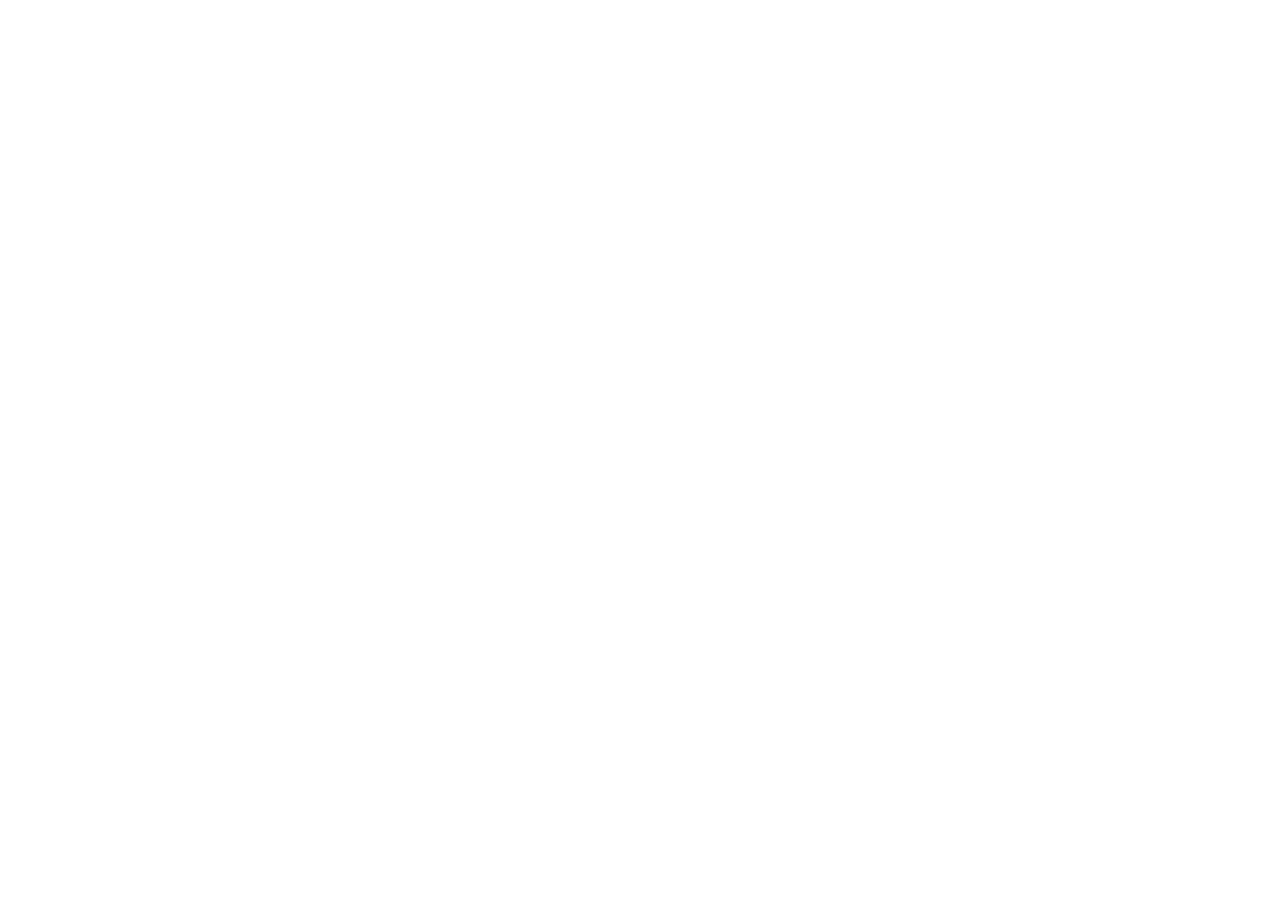
==== index.html @ e4a069f9 "dounano" ====
<!DOCTYPE html>
<html lang="ja">
  <head>
    <meta charset="utf-8">
    <title>mこんてちあo</title>
  </head>
  <body>
    <script type="module" src="https://unpkg.com/@google/model-viewer@0.3.1/dist/model-viewer.js"></script>
    <model-viewer src="long_time_no_see_6.gltf" ios-src="long_time_no_see_6.usdz" ar></model-viewer>
  </body>
</html>
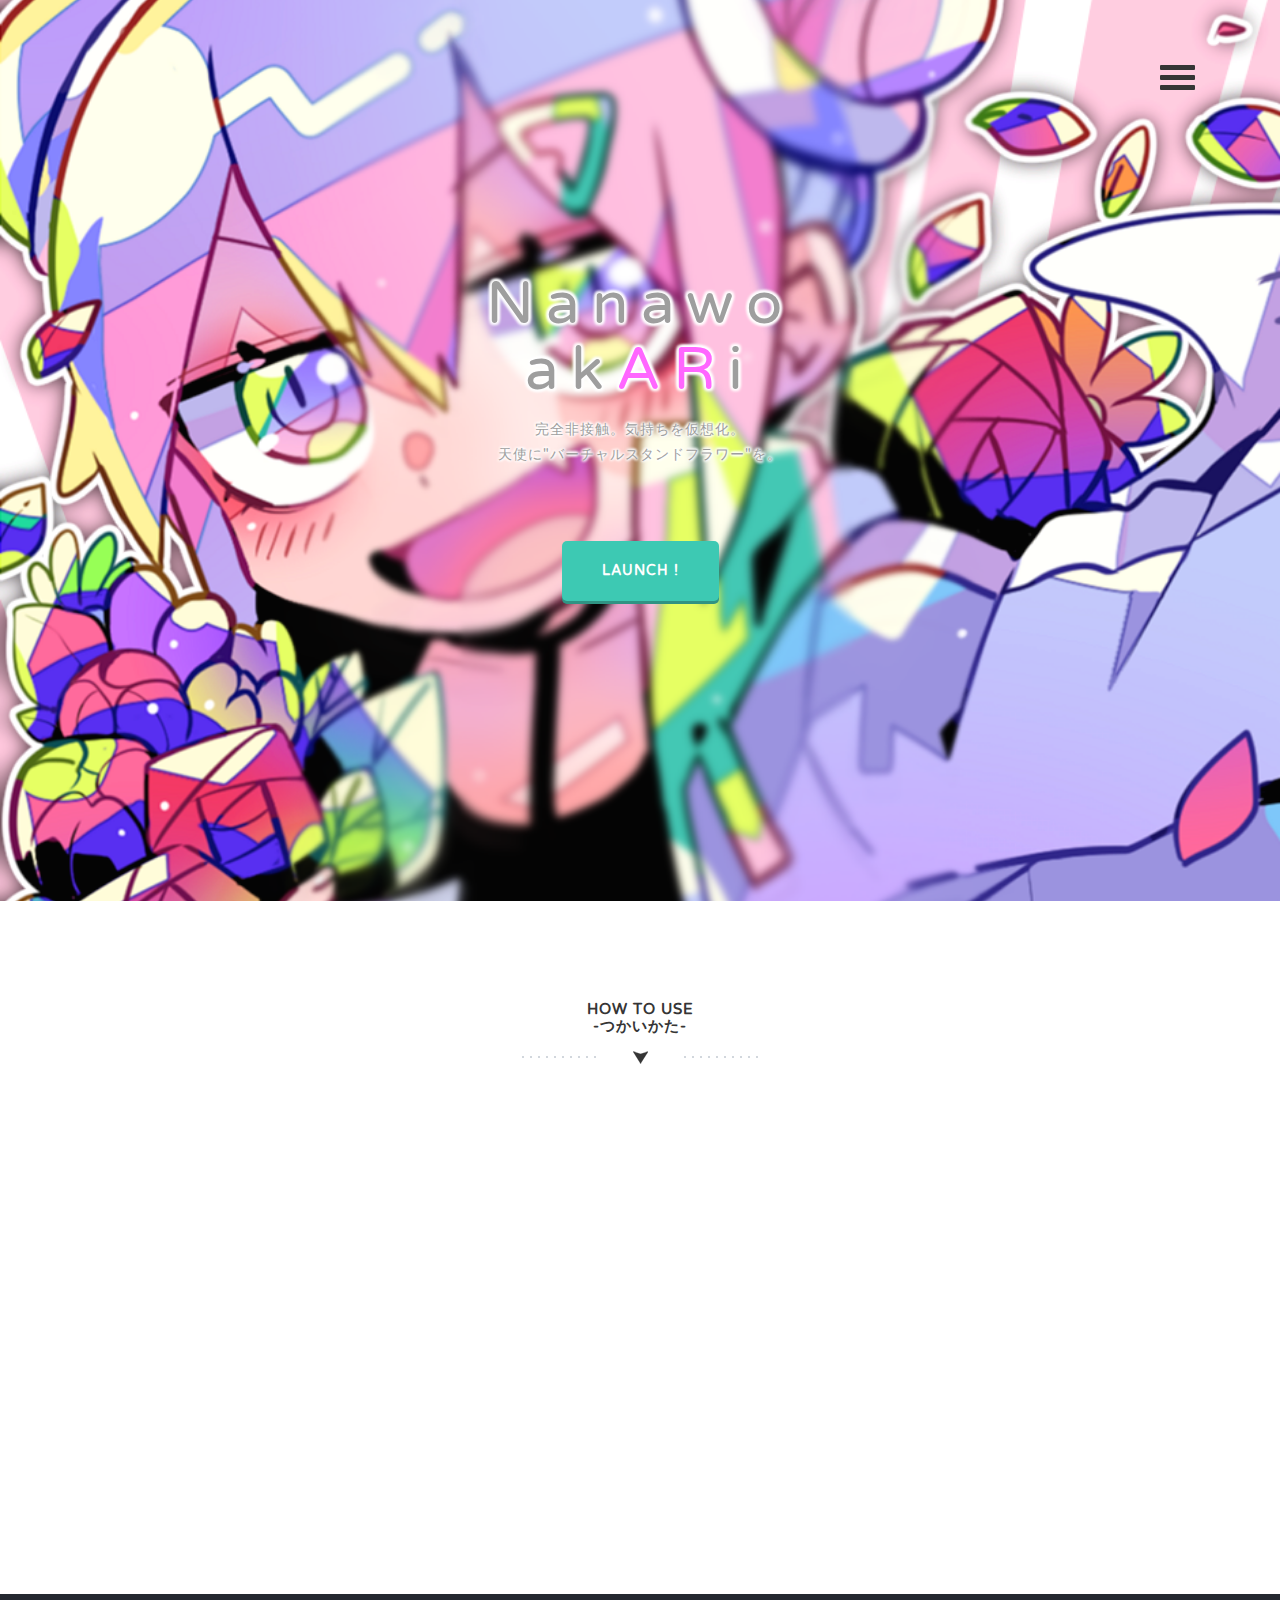
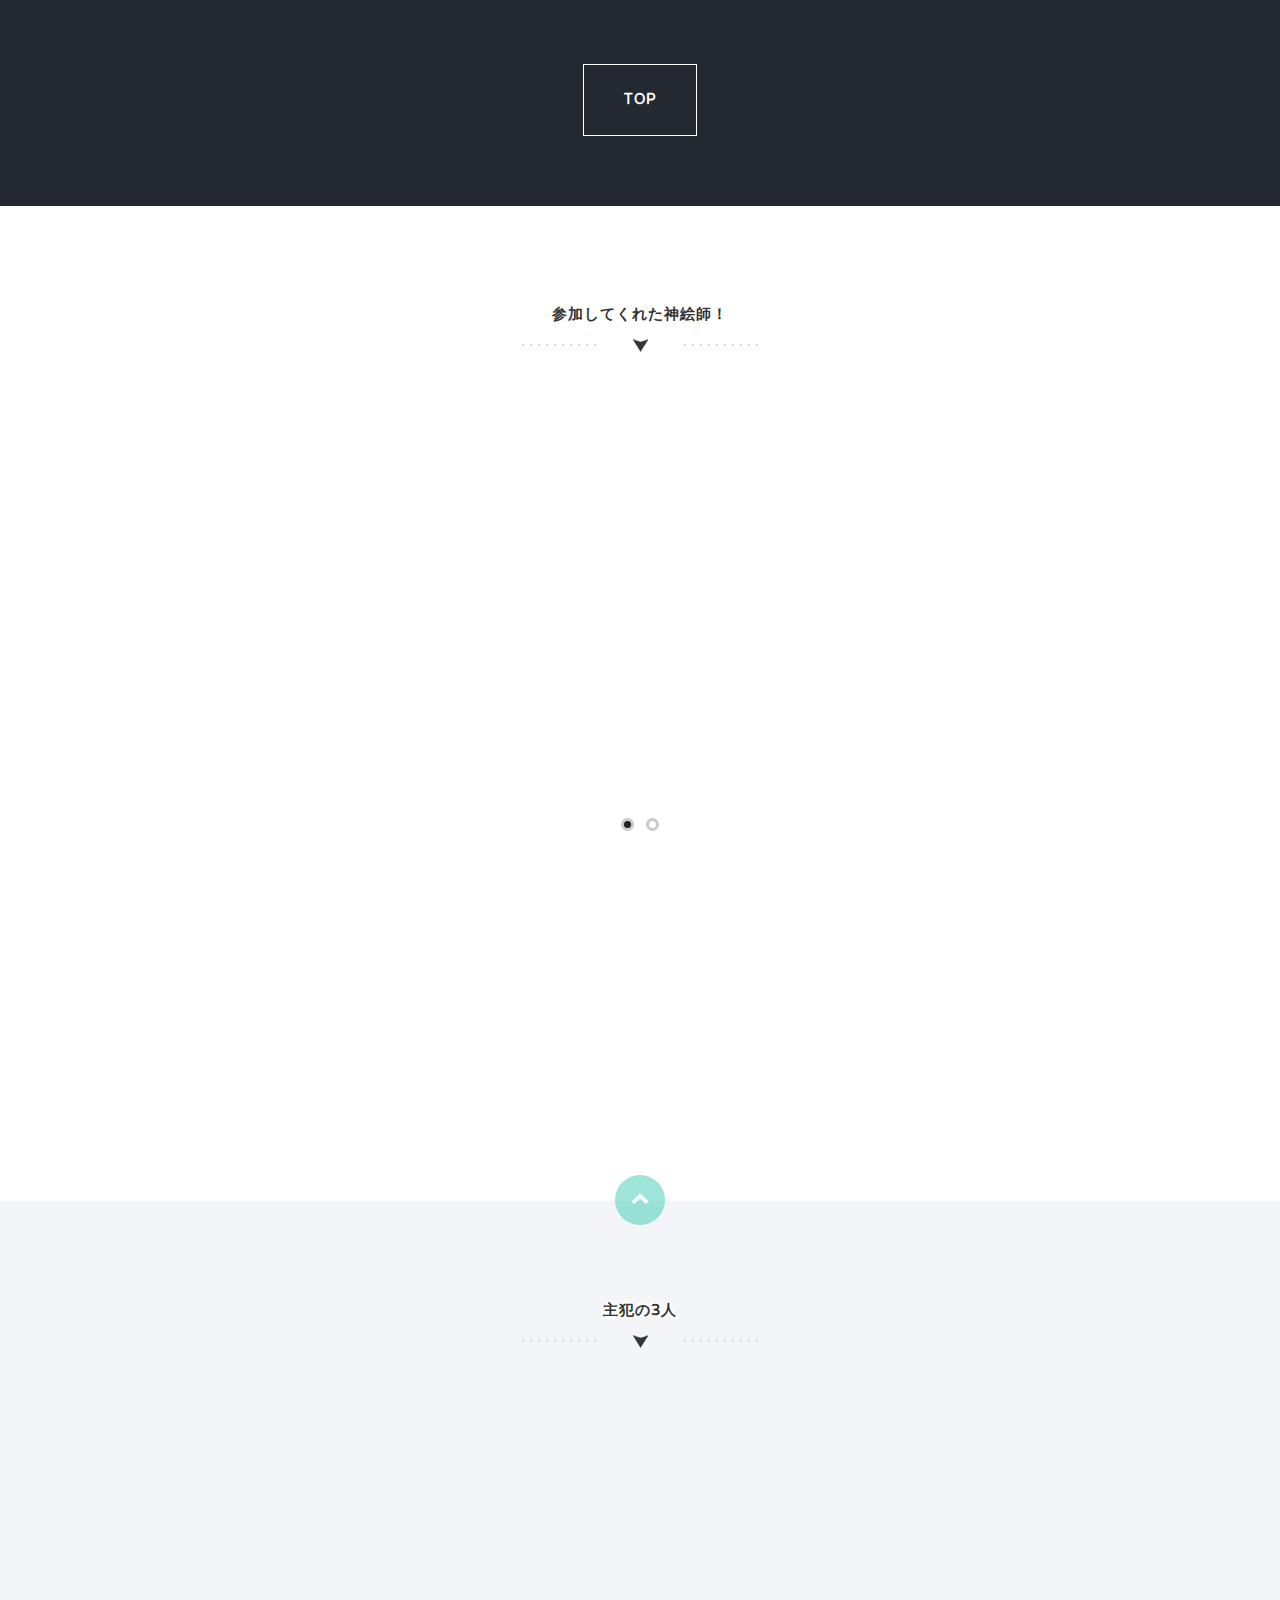
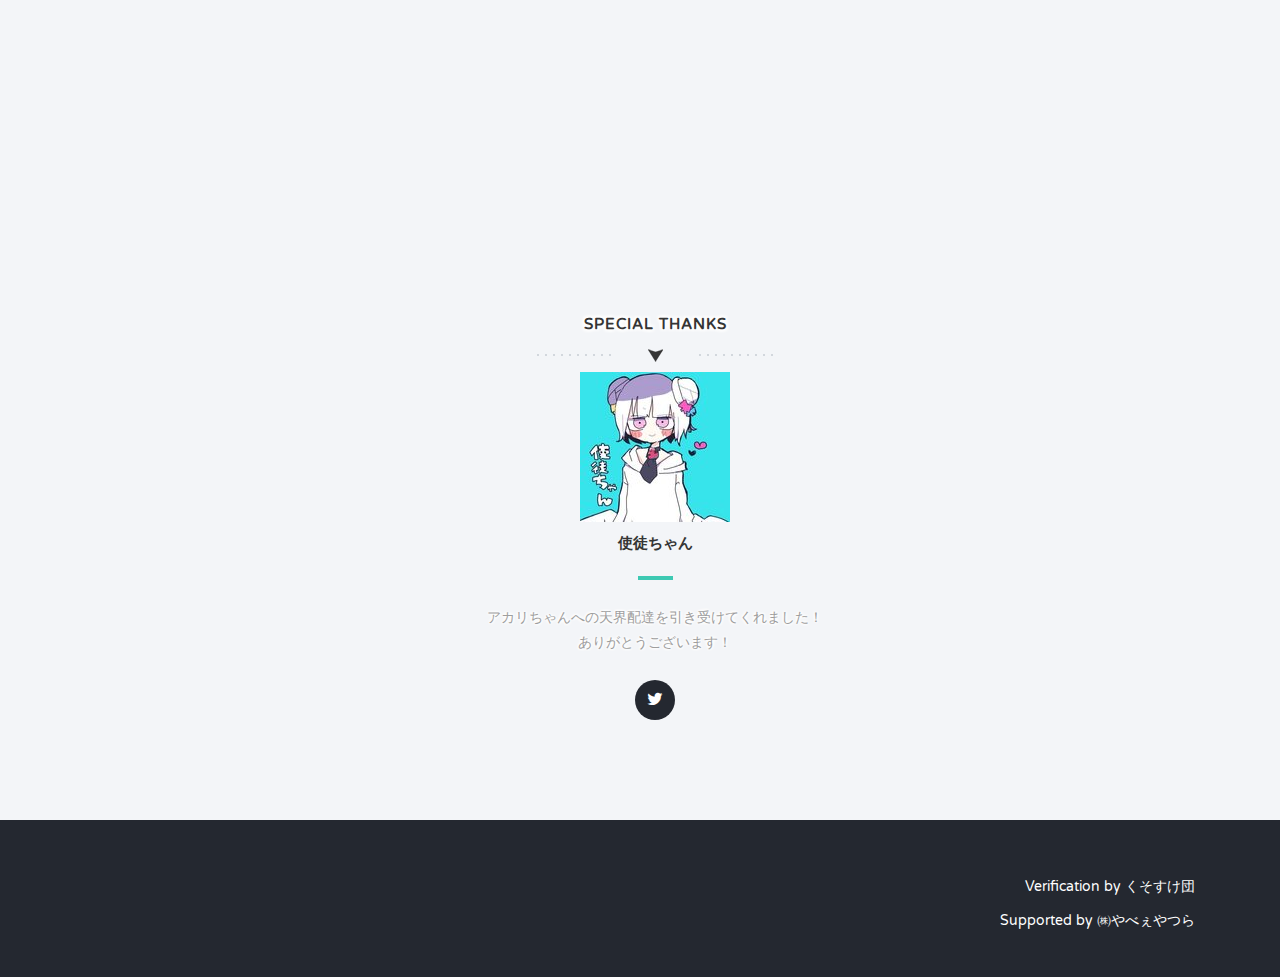
==== commit cfd14ec0: "ただしドロイド、テメーはダメだ。" ====
--- a/index.html
+++ b/index.html
@@ -2,10 +2,299 @@
 <html lang="ja">
   <head>
     <meta charset="utf-8">
-    <title>mこんてちあo</title>
-  </head>
-  <body>
-    <script type="module" src="https://unpkg.com/@google/model-viewer@0.3.1/dist/model-viewer.js"></script>
-    <model-viewer src="long_time_no_see_6.gltf" ios-src="long_time_no_see_6.usdz" ar></model-viewer>
-  </body>
-</html>
+    <meta http-equiv="X-UA-Compatible" content="IE=edge">
+    <meta name="viewport" content="width=device-width, initial-scale=1">
+    <title>Nanawoakari AR</title>
+    <link rel="icon" href="favicon.ico" />
+    <link href='https://fonts.googleapis.com/css?family=Varela+Round' rel='stylesheet' type='text/css'>
+    <link href="css/bootstrap.min.css" rel="stylesheet">
+    <link href="https://netdna.bootstrapcdn.com/font-awesome/4.1.0/css/font-awesome.min.css" rel="stylesheet">
+    <link href="css/flexslider.css" rel="stylesheet" >
+    <link href="css/styles.css" rel="stylesheet">
+    <link href="css/queries.css" rel="stylesheet">
+    <link href="css/animate.css" rel="stylesheet">
+        <!-- HTML5 Shim and Respond.js IE8 support of HTML5 elements and media queries -->
+        <!-- WARNING: Respond.js doesn't work if you view the page via file:// -->
+        <!--[if lt IE 9]>
+        <script src="https://oss.maxcdn.com/libs/html5shiv/3.7.0/html5shiv.js"></script>
+        <script src="https://oss. maxcdn.com/libs/respond.js/1.4.2/respond.min.js"></script>
+        <![endif]-->
+      </head>
+      <body id="top">
+        <header id="home">
+          <nav>
+            <div class="container-fluid">
+              <div class="row">
+                <div class="col-md-8 col-md-offset-2 col-sm-8 col-sm-offset-2 col-xs-8 col-xs-offset-2">
+                  <nav class="pull">
+                    <ul class="top-nav">
+                      <li><a href="#how2use">つかいかた <span class="indicator"><i class="fa fa-angle-right"></i></span></a></li>
+                      <li><a href="#team">神絵師紹介 <span class="indicator"><i class="fa fa-angle-right"></i></span></a></li>
+                      <li><a href="#contact">企画した人<span class="indicator"><i class="fa fa-angle-right"></i></span></a></li>
+                    </ul>
+                  </nav>
+                </div>
+              </div>
+            </div>
+          </nav>
+          <section class="hero" id="hero">
+            <div class="container">
+              <div class="row">
+                <div class="col-md-12 text-right navicon">
+                  <a id="nav-toggle" class="nav_slide_button" href="#"><span></span></a>
+                </div>
+              </div>
+              
+              
+			<!--------------タイトルロゴがドカン-------------------->
+              <div class="row"  >
+                <div class="col-md-4 col-md-offset-4 text-center inner">
+                  <h1 class="animated fadeInDown">Nanawo<br>ak<span>AR</span>i</h1>
+                  <p class="animated fadeInUp delay-05s">完全非接触。気持ちを仮想化。<br>天使に"バーチャルスタンドフラワー"を。</p>
+                </div>
+              </div>
+              <div class="row">
+                <div class="col-md-6 col-md-offset-3 text-center">
+                  <a href="https://k4zet0.github.io/long_time_no_see.usdz" class="learn-more-btn">Launch !</a>
+                </div>
+              </div>
+            </div>
+          </section>
+        </header>
+
+
+		<!--------------------------------使い方--------------------------->
+        <section class="features text-center section-padding" id="how2use">
+          <div class="container">
+            <div class="row">
+              <div class="col-md-12">
+                <h1 class="arrow">HOW TO USE<br>-つかいかた-</h1>
+                <div class="features-wrapper">
+                  
+                  <!-----------------------その1---------------------------->
+                  <div class="col-md-4 wp2">
+                    <div class="icon none-bg">
+                      <img src="img/button.png" alt="">
+                    </div>
+                    <h2>①LAUNCHボタンをタップ</h2>
+                    <p>ポチッと押してください。</p>
+                  </div>
+                  <!-----------------------その2---------------------------->
+                  <div class="col-md-4 wp2 delay-0.5s">
+                    <div class="icon">
+                      <img src="img/touchs.png" alt="">
+                    </div>
+                    <h2>②右上に表示されるアイコンをタップ！</h2>
+                    <p>アイコンを押すとカメラが立ち上がります。</p>
+                  </div>
+                  <!-----------------------その3---------------------------->
+                  <div class="col-md-4 wp2 delay-delay-0.5s">
+                    <div class="icon none-bg">
+                      <img src="img/OMGs.png" alt="">
+                    </div>
+                    <h2>③現実世界に実体化！</h2>
+                    <p>ライブ会場でも。自宅でも。<br>拡大、縮小、回転…</p>
+                  </div>
+                  <div class="clearfix"></div>
+                </div>
+              </div>
+            </div>
+          </div>
+        </section>
+        <div class="ignite-cta text-center">
+          <div class="container">
+            <div class="row">
+              <div class="col-md-12">
+                <a href="#" class="ignite-btn">TOP</a>
+              </div>
+            </div>
+          </div>
+        </div>
+        <section class="team text-center section-padding" id="team">
+          <div class="container">
+            <div class="row">
+              <div class="col-md-12">
+                <h1 class="arrow">参加してくれた神絵師！</h1>
+              </div>
+            <div class="row">
+              <div class="team-wrapper">
+                <div id="teamSlider">
+                  <ul class="slides">
+                    <li>
+                      <div class="col-md-4 wp5">
+                        <img src="img/icon/katosaru.jpg" alt="Team Member">
+                        <h2>カトリ</h2>
+                        <p>ライブ開催本当にありがとうございます！！<br><br></p>
+                        <div class="social">
+                          <ul class="social-buttons">
+                            <li><a href="https://twitter.com/katosaru" target="_blank" class="social-btn"><i class="fa fa-twitter"></i></a></li>
+                          </ul>
+                        </div>
+                      </div>
+
+                      <div class="col-md-4 wp5 delay-05s">
+                        <img src="img/icon/meu_5.jpg" alt="Team Member">
+                        <h2>める</h2>
+                        <p>ろんぐたいむのーしー開催おめでとうございます！<br>
+                          かわいいあかりちゃんが大好きです！<br>
+                          応援しています！</p>
+                        <div class="social">
+                          <ul class="social-buttons">
+                           <li><a href="https://twitter.com/_meu_5" target="_blank" class="social-btn"><i class="fa fa-twitter"></i></a></li>
+                          </ul>
+                        </div>
+                      </div>
+                      <div class="col-md-4 wp5 delay-1s">
+                        <img src="img/icon/minor_p1anet.jpg" alt="Team Member">
+                        <h2>momo</h2>
+                        <p>ライブ開催おめでとうございます！<br>
+                          久しぶりのアカリちゃんとえんじぇるズに<br>
+                          会えて嬉しいです！！！！！わああああい！</p>
+                        <div class="social">
+                          <ul class="social-buttons">
+                           <li><a href="https://twitter.com/minor_p1anet" target="_blank" class="social-btn"><i class="fa fa-twitter"></i></a></li>
+                          </ul>
+                        </div>
+                      </div>
+                    </li>
+                    <li>
+                      <div class="col-md-4 wp5">
+                        <img src="img/icon/sirura2525.jpg" alt="Team Member">
+                        <h2>しるら</h2>
+                        <p>ライブ開催おめでとうございます！！！！<br>
+                          ステージ上で輝くアカリちゃんを応援できるなんて<br>
+                          幸せです！！！あいしてゆ、！！！</p>
+                        <div class="social">
+                          <ul class="social-buttons">
+                           <li><a href="https://twitter.com/sirura2525" target="_blank" class="social-btn"><i class="fa fa-twitter"></i></a></li>
+                          </ul>
+                        </div>
+                      </div>
+
+                      <div class="col-md-4 wp5 delay-05s">
+                        <img src="img/icon/suzushiro_0415.jpg" alt="Team Member">
+                        <h2>鈴白</h2>
+                        <p>ろんぐたいむのーしー開催おめでとうございます！<br>
+                          残念ながら参戦は出来ませんが、<br>
+                          遠方より応援しております！！大好きです！！</p>
+                        <div class="social">
+                          <ul class="social-buttons">
+                           <li><a href="https://twitter.com/suzushiro_0415" target="_blank" class="social-btn"><i class="fa fa-twitter"></i></a></li>
+                          </ul>
+                        </div>
+                      </div>
+                      <div class="col-md-4 wp5 delay-1s">
+                        <img src="img/icon/YUIGA_144.jpg" alt="Team Member">
+                        <h2>幽助君</h2>
+                        <p>ライブ開催おめでとうございます！<br>
+                          参戦できなくてめちゃ悔しいけど<br>
+                          北海道の田舎から応援してます！大好きです！</p>
+                        <div class="social">
+                          <ul class="social-buttons">
+                           <li><a href="https://twitter.com/YUIGA_144" target="_blank" class="social-btn"><i class="fa fa-twitter"></i></a></li>
+                          </ul>
+                        </div>
+                      </div>
+                    </li>
+                    </ul>
+                </div>
+              </div>
+            </div>
+          </div>
+        </section>
+        <section class="subscribe text-center">
+          <div class="container">
+
+          </div>
+        </section>
+        <section class="dark-bg text-center section-padding contact-wrap" id="contact">
+          <a href="#top" class="up-btn"><i class="fa fa-chevron-up"></i></a>
+          <div class="container">
+            <div class="row">
+              <div class="col-md-12">
+                <h1 class="arrow">主犯の3人</h1>
+              </div>
+            </div>
+            <div class="row contact-details">
+                <div class="col-md-4 wp5">
+                  <img src="img/icon/taihi/Au46_kaji.jpg" alt="Team Member">
+                  <h2>Au46</h2>
+                  <p>ライブ開催おめでとうございます。<br>
+                    ホントずっとこのときを待っていた。待ってたぞ！！<br>
+                    コロナ対策万全にして臨みたいと思います！！<br><br></p>
+                  <div class="social">
+                    <ul class="social-buttons">
+                      <li><a href="https://twitter.com/au46_kaji" target="_blank" class="social-btn"><i class="fa fa-twitter"></i></a></li>
+                    </ul>
+                  </div>
+                </div>
+
+                <div class="col-md-4 wp5 delay-05s">
+                  <img src="img/icon/taihi/YukiMywish.jpg" alt="Team Member">
+                  <h2>ナポリたん</h2>
+                  <p>久しぶりのライブ大変嬉しいです！<br>
+                    このご時世でプレゼントも難しいとのことで、<br>
+                    バーチャルフラワーの企画をさせていただきました！<br>
+                    喜んでいただけたら幸せです！</p>
+                  <div class="social">
+                    <ul class="social-buttons">
+                      <li><a href="https://twitter.com/YukiMywish" target="_blank" class="social-btn"><i class="fa fa-twitter"></i></a></li>
+                    </ul>
+                  </div>
+                </div>
+                <div class="col-md-4 wp5 delay-1s">
+                  <img src="img/icon/taihi/k4zet0.jpg" alt="Team Member">
+                  <h2>k4zet0</h2>
+                  <p>夢の「EX THEATER ROPPONGI」！<br>
+                  去年行けなかった分も楽しみます！<br>
+                アカリちゃんも謎の技術をご堪能ください！！<br><br></p>
+                  <div class="social">
+                    <ul class="social-buttons">
+                      <li><a href="https://twitter.com/k4zet0" target="_blank" class="social-btn"><i class="fa fa-twitter"></i></a></li>
+                    </ul>
+                  </div>
+                </div>
+
+            </div>
+            <div class="container">
+              <div class="row">
+                <div class="col-md-12">
+                  <h1 class="arrow">Special Thanks</h1>
+                </div>
+              </div>
+            <div class="row">
+              <div class="col-md-12 delay-1s">
+                <img src="img/icon/taihi/nanawo_410.jpg" alt="Team Member">
+                  <h2>使徒ちゃん</h2>
+                  <p>アカリちゃんへの天界配達を引き受けてくれました！<br>
+                  ありがとうございます！</p>
+                  <div class="social">
+                    <ul class="social-buttons">
+                      <li><a href="https://twitter.com/nanawo_410" target="_blank" class="social-btn"><i class="fa fa-twitter"></i></a></li>
+                    </ul>
+              </div>
+            </div>
+          </div>
+        </section>
+        <footer>
+          <div class="container">
+            <div class="row">
+              <div class="col-md-6">
+              </div>
+              <div class="col-md-6 credit">
+                <h4><font color="white">Verification by くそすけ団</font></h4>
+	            	<h4><font color="white">Supported by ㈱やべぇやつら</font></h4>
+              </div>
+            </div>
+          </div>
+        </footer>
+        <!-- jQuery (necessary for Bootstrap's JavaScript plugins) -->
+        <script src="https://ajax.googleapis.com/ajax/libs/jquery/1.11.0/jquery.min.js"></script>
+        <!-- Include all compiled plugins (below), or include individual files as needed -->
+        <script src="js/waypoints.min.js"></script>
+        <script src="js/bootstrap.min.js"></script>
+        <script src="js/scripts.js"></script>
+        <script src="js/jquery.flexslider.js"></script>
+        <script src="js/modernizr.js"></script>
+      </body>
+    </html>
--- a/css/styles.css
+++ b/css/styles.css
@@ -0,0 +1,373 @@
+/* ! normalize.css v1.0.0 | MIT License | git.io/normalize */
+ 
+/* ==========================================================================
+HTML5 display definitions
+========================================================================== */
+ 
+/* * Corrects `block` display not defined in IE 6/7/8/9 and Firefox 3. */
+ 
+article, aside, details, figcaption, figure, footer, header, hgroup, nav, section, summary { display: block; }
+/* * Corrects `inline-block` display not defined in IE 6/7/8/9 and Firefox 3. */
+audio, canvas, video { display: inline-block; *display: inline; *zoom: 1; }
+/* * Prevents modern browsers from displaying `audio` without controls.
+* Remove excess height in iOS 5 devices. */
+audio:not([controls]) { display: none; height: 0; }
+/* * Addresses styling for `hidden` attribute not present in IE 7/8/9, Firefox 3, * and Safari 4.
+* Known issue:no IE 6 support. */
+[hidden] { display: none; }
+/* ==========================================================================
+Base
+========================================================================== */
+/* * 1. Corrects text resizing oddly in IE 6/7 when body `font-size` is set using
+*    `em` units.
+* 2. Prevents iOS text size adjust after orientation change, without disabling
+*    user zoom. */
+ 
+html { font-size: 100%; /* 1 */
+	-webkit-text-size-adjust: 100%; /* 2 */
+-ms-text-size-adjust: 100%; /* 2 */ }
+html, html a { -webkit-font-smoothing: antialiased; text-shadow: 1px 1px 1px rgba(0, 0, 0, 0.004); }
+/* * Addresses `font-family` inconsistency between `textarea` and other form
+* elements. */
+html, button, input, select, textarea { font-family: 'Varela Round', sans-serif; }
+/* * Addresses margins handled incorrectly in IE 6/7. */
+body { margin: 0; font-family: 'Varela Round', sans-serif; }
+/* ==========================================================================
+Links
+========================================================================== */
+/* * Addresses `outline` inconsistency between Chrome and other browsers. */
+ 
+a:focus { outline: thin dotted; }
+/* * Improves readability when focused and also mouse hovered in all browsers. */
+a:active, a:hover { outline: 0; }
+/* ==========================================================================
+Typography
+
+もじもじもじもじ
+========================================================================== */
+/* * Addresses font sizes and margins set differently in IE 6/7.
+* Addresses font sizes within `section` and `article` in Firefox 4+, Safari 5, * and Chrome. */
+ 
+h1 { font-size: 2em; margin: 0.67em 0; color: #9e9e9e;
+text-shadow    : 
+       2px  2px 3px rgba(255, 255, 255, 0.83),
+      -2px  2px 3px rgba(255, 255, 255, 0.83),
+       2px -2px 3px rgba(255, 255, 255, 0.83),
+      -2px -2px 3px rgba(255, 255, 255, 0.83),
+       2px  0px 3px rgba(255, 255, 255, 0.83),
+       0px  2px 3px rgba(255, 255, 255, 0.83),
+      -2px  0px 3px rgba(255, 255, 255, 0.83),
+       0px -2px 3px rgba(255, 255, 255, 0.83);}
+h2 { font-size: 1.5em; margin: 0.83em 0; }
+h3 { font-size: 1.17em; margin: 1em 0; }
+h4 { font-size: 1em; margin: 1.33em 0; }
+h5 { font-size: 0.83em; margin: 1.67em 0; }
+h6 { font-size: 0.75em; margin: 2.33em 0; }
+/* * Addresses styling not present in IE 7/8/9, Safari 5, and Chrome. */
+abbr[title] { border-bottom: 1px dotted; }
+/* * Addresses style set to `bolder` in Firefox 3+, Safari 4/5, and Chrome. */
+b, strong { font-weight: bold; }
+blockquote { margin: 1em 40px; }
+/* * Addresses styling not present in Safari 5 and Chrome. */
+dfn { font-style: italic; }
+/* * Addresses styling not present in IE 6/7/8/9. */
+mark { background: #ff0; color: #000; }
+/* こまけぇ文字* Addresses margins set differently in IE 6/7. */
+p, pre { margin: 1em 0; color: #9e9e9e;
+text-shadow    : 
+       1px  1px 3px rgba(255, 255, 255, 0.83),
+      -1px  1px 3px rgba(255, 255, 255, 0.83),
+       1px -1px 3px rgba(255, 255, 255, 0.83),
+      -1px -1px 3px rgba(255, 255, 255, 0.83),
+       1px  0px 3px rgba(255, 255, 255, 0.83),
+       0px  1px 3px rgba(255, 255, 255, 0.83),
+      -1px  0px 3px rgba(255, 255, 255, 0.83),
+       0px -1px 3px rgba(255, 255, 255, 0.83);  
+}
+/* * Corrects font family set oddly in IE 6, Safari 4/5, and Chrome. */
+code, kbd, pre, samp { font-family: monospace, serif; _font-family: 'courier new', monospace; font-size: 1em; }
+/* * Improves readability of pre-formatted text in all browsers. */
+pre { white-space: pre; white-space: pre-wrap; word-wrap: break-word; }
+/* * Addresses CSS quotes not supported in IE 6/7. */
+q { quotes: none; }
+/* * Addresses `quotes` property not supported in Safari 4. */
+q:before, q:after { content: ''; content: none; }
+small { font-size: 75%; }
+/* * Prevents `sub` and `sup` affecting `line-height` in all browsers. */
+sub, sup { font-size: 75%; line-height: 0; position: relative; vertical-align: baseline; }
+sup { top: -0.5em; }
+sub { bottom: -0.25em; }
+/* ==========================================================================
+Lists
+========================================================================== */
+/* * Addresses margins set differently in IE 6/7. */
+ 
+dl, menu, ol, ul { margin: 1em 0; }
+dd { margin: 0 0 0 40px; }
+/* * Addresses paddings set differently in IE 6/7. */
+menu, ol, ul { padding: 0 0 0 40px; }
+/* * Corrects list images handled incorrectly in IE 7. */
+nav ul, nav ol { list-style: none; list-style-image: none; }
+/* ==========================================================================
+Embedded content
+========================================================================== */
+/* * 1. Removes border when inside `a` element in IE 6/7/8/9 and Firefox 3.
+* 2. Improves image quality when scaled in IE 7. */
+ 
+img { border: 0; /* 1 */
+-ms-interpolation-mode: bicubic; /* 2 */ }
+/* * Corrects overflow displayed oddly in IE 9. */
+svg:not(:root) { overflow: hidden; }
+/* ==========================================================================
+Figures
+========================================================================== */
+/* * Addresses margin not present in IE 6/7/8/9, Safari 5, and Opera 11. */
+ 
+figure { margin: 0; }
+/* ==========================================================================
+Forms
+========================================================================== */
+/* * Corrects margin displayed oddly in IE 6/7. */
+ 
+form { margin: 0; }
+/* * Define consistent border, margin, and padding. */
+fieldset { border: 1px solid #c0c0c0; margin: 0 2px; padding: 0.35em 0.625em 0.75em; }
+/* * 1. Corrects color not being inherited in IE 6/7/8/9.
+* 2. Corrects text not wrapping in Firefox 3.
+* 3. Corrects alignment displayed oddly in IE 6/7. */
+legend { border: 0; /* 1 */
+	padding: 0; white-space: normal; /* 2 */
+*margin-left: -7px; /* 3 */ }
+/* * 1. Corrects font size not being inherited in all browsers.
+* 2. Addresses margins set differently in IE 6/7, Firefox 3+, Safari 5, *    and Chrome.
+* 3. Improves appearance and consistency in all browsers. */
+button, input, select, textarea { font-size: 100%; /* 1 */
+	margin: 0; /* 2 */
+	vertical-align: baseline; /* 3 */
+*vertical-align: middle; /* 3 */ }
+/* * Addresses Firefox 3+ setting `line-height` on `input` using ` !important` in
+* the UA stylesheet. */
+button, input { line-height: normal; }
+/* * 1. Avoid the WebKit bug in Android 4.0.* where (2) destroys native `audio`
+*    and `video` controls.
+* 2. Corrects inability to style clickable `input` types in iOS.
+* 3. Improves usability and consistency of cursor style between image-type
+*    `input` and others.
+* 4. Removes inner spacing in IE 7 without affecting normal text inputs.
+*    Known issue:inner spacing remains in IE 6. */
+button, html input[type="button"], /* 1 */
+input[type="reset"], input[type="submit"] { -webkit-appearance: button; /* 2 */
+	cursor: pointer; /* 3 */
+*overflow: visible; /* 4 */ }
+/* * Re-set default cursor for disabled elements. */
+button[disabled], input[disabled] { cursor: default; }
+/* * 1. Addresses box sizing set to content-box in IE 8/9.
+* 2. Removes excess padding in IE 8/9.
+* 3. Removes excess padding in IE 7.
+*    Known issue:excess padding remains in IE 6. */
+input[type="checkbox"], input[type="radio"] { box-sizing: border-box; /* 1 */
+	padding: 0; /* 2 */
+	*height: 13px; /* 3 */
+*width: 13px; /* 3 */ }
+/* * 1. Addresses `appearance` set to `searchfield` in Safari 5 and Chrome.
+* 2. Addresses `box-sizing` set to `border-box` in Safari 5 and Chrome
+*    (include `-moz` to future-proof). */
+input[type="search"] { -webkit-appearance: textfield; /* 1 */
+	-moz-box-sizing: content-box; -webkit-box-sizing: content-box; /* 2 */
+box-sizing: content-box; }
+/* * Removes inner padding and search cancel button in Safari 5 and Chrome
+* on OS X. */
+input[type="search"]::-webkit-search-cancel-button, input[type="search"]::-webkit-search-decoration { -webkit-appearance: none; }
+/* * Removes inner padding and border in Firefox 3+. */
+button::-moz-focus-inner, input::-moz-focus-inner { border: 0; padding: 0; }
+/* * 1. Removes default vertical scrollbar in IE 6/7/8/9.
+* 2. Improves readability and alignment in all browsers. */
+textarea { overflow: auto; /* 1 */
+vertical-align: top; /* 2 */ }
+/* ==========================================================================
+Tables
+========================================================================== */
+/* * Remove most spacing between table cells. */
+table { border-collapse: collapse; border-spacing: 0; }
+/* ==========================================================================
+Global Styles
+========================================================================== */
+a { color: #353535; -webkit-transition: all 0.5s; -moz-transition: all 0.5s; -o-transition: all 0.5s; transition: all 0.5s; }
+a:hover, a:focus { color: #3dc9b3; text-decoration: none; }
+
+
+/* Pで囲われているトコの情報 */
+p { color: #9e9e9e; word-spacing: 1px; line-height: 25px; font-size: 14px; }
+h2 { font-size: 15px; color: #353535; text-transform: uppercase; font-weight: bold; }
+h2::after { content: " "; border: solid 2px #3dc9b3; display: block; width: 35px; margin: 25px auto; }
+.section-padding { padding: 90px 0 100px }
+.dark-bg { background: #f3f5f8; }
+.light-bg { background-color: #fff; }
+.dark-box { background: #f3f5f8; -webkit-box-shadow: 0px 3px 0px 0px #f0f2f4; -moz-box-shadow: 0px 3px 0px 0px #f0f2f4; box-shadow: 0px 3px 0px 0px #f0f2f4; }
+.light-box { background-color: #fff; -webkit-box-shadow: 0px 3px 0px 0px #f0f2f4; -moz-box-shadow: 0px 3px 0px 0px #f0f2f4; box-shadow: 0px 3px 0px 0px #f0f2f4; padding: 20px 0; }
+.light-box:hover, .light-box:focus { -webkit-box-shadow: 0px 3px 0px 0px #3dc9b3; -moz-box-shadow: 0px 3px 0px 0px #3dc9b3; box-shadow: 0px 3px 0px 0px #3dc9b3; }
+.box-hover { transition: all 500ms ease-in-out; -webkit-transition: all 500ms ease-in-out; -moz-transition: all 500ms ease-in-out; -o-transition: all 500ms ease-in-out; }
+.box-hover:hover, .box-hover:focus { transform: translate(0, -15px); -webkit-transform: translate(0, -15px); -ms-transform: translate(0, -15px); }
+.wrapper { height: 650px; }
+.nopadding { padding: 0; }
+.inner { padding-top: 170px; }
+/* ==========================================================================
+Navigation
+========================================================================== */
+nav { background-color: #242830; margin-top: -1px; }
+nav ul { list-style: none; padding: 0; }
+nav ul li { color: rgba(255, 255, 255, 0.6); display: block; border-bottom: 1px dotted rgba(255, 255, 255, 0.2); transition: all 0.5s ease; -moz-transition: all 0.5s ease; -webkit-transition: all 0.5s ease; -o-transition: all 0.5s ease; padding-left: 0; position: relative; }
+nav ul li:last-child { border: none; }
+nav ul li a { color: rgba(255, 255, 255, 0.6); display: block; padding: 20px; transition: all 0.5s ease; -moz-transition: all 0.5s ease; -webkit-transition: all 0.5s ease; -o-transition: all 0.5s ease; padding-left: 0; position: relative; }
+nav ul li a:hover, nav ul li a:focus { text-decoration: none; color: rgba(255, 255, 255, 1); }
+#nav-toggle { position: absolute; right: 15px; top: 0; }
+#nav-toggle { cursor: pointer; padding: 10px 35px 16px 0px; }
+#nav-toggle span, #nav-toggle span:before, #nav-toggle span:after { cursor: pointer; border-radius: 1px; -moz-border-radius: 1px; -webkit-border-radius: 1px; -o-border-radius: 1px; height: 5px; width: 35px; background: #353535; position: absolute; display: block; content: ''; }
+#nav-toggle span:before { top: -10px; }
+#nav-toggle span:after { bottom: -10px; }
+#nav-toggle span, #nav-toggle span:before, #nav-toggle span:after { transition: all 500ms ease-in-out; -webkit-transition: all 500ms ease-in-out; -moz-transition: all 500ms ease-in-out; -o-transition: all 500ms ease-in-out; }
+#nav-toggle.active span { background-color: transparent; }
+#nav-toggle.active span:before, #nav-toggle.active span:after { top: 0; }
+#nav-toggle.active span:before { transform: rotate(45deg); -webkit-transform: rotate(45deg); -ms-transform: rotate(45deg); }
+#nav-toggle.active span:after { transform: translateY(-10px) rotate(-45deg); -webkit-transform: translateY(-10px) rotate(-45deg); -ms-transform: translateY(-10px) rotate(-45deg); top: 10px; }
+.navicon { position: relative; height: 26px; }
+.indicator { position: absolute; right: 0 !important; }
+.pull { display: none; }
+/* ==========================================================================
+Hero
+タイトル
+========================================================================== */
+/* PC */
+.hero { background: url('../img/hero-bg.jpg') no-repeat center center; -webkit-background-size: cover; -moz-background-size: cover; -o-background-size: cover; background-size: cover; padding: 65px 0 300px 0; margin-left: auto; height: auto; }
+.hero h1 { center;font-size: 60px; letter-spacing: 12px; margin: 10px; }
+.hero h1 span { color: #FF66FF; display: inline-block; }
+.hero p { letter-spacing: 1px; }
+.learn-more-btn { background: rgba(61, 201, 179, 1); padding: 20px 40px; border-radius: 5px; -moz-border-radius: 5px; -webkit-border-radius: 5px; -o-border-radius: 5px; color: #fff; text-transform: uppercase; letter-spacing: 1px; display: inline-block; -webkit-box-shadow: 0px 3px 0px 0px #309383; -moz-box-shadow: 0px 3px 0px 0px #309383; box-shadow: 0px 3px 0px 0px #309383; margin: 60px 0 0; font-weight: bold; }
+.learn-more-btn:hover, .learn-more-btn:focus { background: rgba(61, 201, 179, 0.6); color: #fff; }
+
+/* ==========================================================================
+Intro
+========================================================================== */
+.intro { background: #f3f5f8; }
+.intro p { margin: 50px 0 0; }
+h1.arrow { font-size: 15px; text-transform: uppercase; color: #353535; letter-spacing: 1px; background: url('../img/h1-bg.png') no-repeat center bottom; padding-bottom: 30px; font-weight: bold; }
+/* ==========================================================================
+Features
+========================================================================== */
+.features-wrapper, .team-wrapper { margin: 70px 0 0; }
+.shadow { text-shadow: rgb(55, 181, 161) 1px 1px, rgb(55, 181, 161) 2px 2px, rgb(55, 181, 161) 3px 3px, rgb(55, 181, 161) 4px 4px, rgb(55, 181, 161) 5px 5px, rgb(55, 181, 161) 6px 6px, rgb(55, 181, 161) 7px 7px, rgb(55, 181, 161) 8px 8px, rgb(55, 181, 161) 9px 9px, rgb(55, 181, 161) 10px 10px, rgb(55, 181, 161) 11px 11px, rgb(55, 181, 161) 12px 12px, rgb(55, 182, 162) 13px 13px, rgb(55, 183, 163) 14px 14px, rgb(56, 184, 164) 15px 15px, rgb(56, 185, 165) 16px 16px, rgb(56, 186, 166) 17px 17px, rgb(57, 187, 167) 18px 18px, rgb(57, 188, 168) 19px 19px, rgb(57, 189, 169) 20px 20px, rgb(58, 191, 170) 21px 21px, rgb(58, 192, 171) 22px 22px, rgb(58, 193, 172) 23px 23px, rgb(59, 194, 173) 24px 24px, rgb(59, 195, 174) 25px 25px, rgb(59, 196, 175) 26px 26px, rgb(60, 197, 176) 27px 27px, rgb(60, 198, 177) 28px 28px, rgb(60, 199, 178) 29px 29px, rgb(61, 201, 179) 30px 30px; }
+.icon { height: 175px; width: 175px; line-height: 175px; max-width: 100%; background: #3dc9b3; border-radius: 50%; -o-border-radius: 50%; -moz-border-radius: 50%; -webkit-border-radius: 50%; display: block; color: #fff; font-size: 55px; text-align: center; vertical-align: middle; position: relative; margin: 0 auto 50px; }
+/* ==========================================================================
+iPhone Section
+========================================================================== */
+.iphone { width: 50%; background: #f3f5f8; float: left; height: 100%; box-shadow: inset -15px -11px 40px -6px rgba(0, 0, 0, 0.1); -moz-box-shadow: inset -15px -11px 40px -6px rgba(0, 0, 0, 0.1); -webkit-box-shadow: inset -15px -11px 40px -6px rgba(0, 0, 0, 0.1); z-index: 1; }
+.fluid-white { width: 50%; background: #fff; float: right; height: 100%; z-index: 2; }
+.responsive-services { position: relative; }
+/* ==========================================================================
+Swag
+========================================================================== */
+.swag { background: url('../img/plants-bg.jpg') no-repeat center center; -webkit-background-size: cover; -moz-background-size: cover; -o-background-size: cover; background-size: cover; background-attachment: fixed; padding: 50px 0; }
+.swag h1 { color: #fff; font-size: 40px; text-transform: uppercase; letter-spacing: 5px; }
+.swag h1 span { display: block; font-size: 25px; margin-top: 20px; }
+.down-arrow-btn { width: 40px; height: 40px; border-radius: 50%; -moz-border-radius: 50%; -webkit-border-radius: 50%; -o-border-radius: 50%; background: rgba(61, 201, 179, 0.8); display: inline-block; margin: 10px auto 20px; color: #fff; font-size: 16px; line-height: 40px; text-align: center; }
+.down-arrow-btn:hover, .down-arrow-btn:focus { color: #fff; background: rgba(61, 201, 179, 1); }
+/* ==========================================================================
+Portfolio
+========================================================================== */
+.effects { padding-left: 15px; }
+.effects .img { position: relative; margin-bottom: 50px; position: relative; z-index: 1; overflow: hidden; }
+.effects .img:nth-child(n) { margin-right: 5px; }
+.effects .img:first-child { margin-left: -15px; }
+.effects .img:last-child { margin-right: 0; }
+.effects .img img { display: block; margin: 0; padding: 0; height: auto; }
+.overlay { display: block; position: absolute; z-index: 20; background: rgba(100, 194, 158, 0.8); overflow: hidden; transition: all 0.5s; -webkit-transition: all 0.5s; -moz-transition: all 0.5s; -o-transition: all 0.5s; }
+a.close-overlay { display: block; position: absolute; top: 0; right: 0; z-index: 100; width: 45px; height: 45px; font-size: 20px; font-weight: 700; color: #fff; line-height: 45px; text-align: center; background-color: #000; cursor: pointer; }
+a.close-overlay.hidden { display: none; }
+a.expand { display: block; position: absolute; z-index: 100; text-align: center; color: #fff; font-weight: 600; font-size: 14px; text-transform: uppercase; line-height: 30px; }
+.overlay-effect .img i { font-size: 30px; }
+.overlay-effect .overlay { bottom: 0; left: 0; right: 0; width: 100%; height: 100%; opacity: 0; }
+.overlay-effect .overlay a.expand { left: 0; right: 0; bottom: 47%; margin: 0 auto -30px auto; }
+.overlay-effect .img.hover .overlay { height: 100%; opacity: 1; }
+.img img { width: -webkit-calc(100% + 40px) !important; width: calc(100% + 40px) !important; -webkit-transition: opacity 0.35s, -webkit-transform 0.35s; transition: opacity 0.35s, transform 0.35s; -moz-transition: opacity 0.35s, -moz-transform 0.35s; -o-transition: opacity 0.35s, -o-transform 0.35s; -webkit-transform: translate3d(-40px, 0, 0); transform: translate3d(-40px, 0, 0); -ms-transform: translate3d(-40px, 0, 0); }
+.img:hover img { -webkit-transform: translate3d(0, 0, 0); transform: translate3d(0, 0, 0); -ms-transform: translate3d(-40px, 0, 0); }
+.designs { position: absolute; left: 0; right: 0; margin-left: auto; margin-right: auto; top: 50px; }
+/* ==========================================================================
+Subscribe
+========================================================================== */
+.subscribe { background: url('../img/keyboard-bg.jpg') no-repeat center center; -webkit-background-size: cover; -moz-background-size: cover; -o-background-size: cover; background-size: cover; background-attachment: fixed; padding: 120px 0 140px; }
+.subscribe h1 { color: #fff; margin-bottom: 40px; }
+.subscribe h1 span { display: block; font-size: 15px; text-transform: uppercase; font-weight: bold; margin-top: 20px; letter-spacing: 1px; }
+.subscribe input[type=text] { background-color: rgba(255, 255, 255, 0.1); border: solid 1px #fff; padding: 20px; width: 30%; color: #fff; }
+.subscribe input[type=submit] { background: rgba(61, 201, 179, 0.5); border: solid 1px rgba(61, 201, 179, 0.5); padding: 20px; color: #fff; text-transform: uppercase; letter-spacing: 1px; transition: all 0.5s ease; -moz-transition: all 0.5s ease; -webkit-transition: all 0.5s ease; -o-transition: all 0.5s ease; }
+.subscribe input[type=submit]:hover { background: rgba(61, 201, 179, 1); border: solid 1px rgba(61, 201, 179, 1); color: #fff; }
+/* ==========================================================================
+CTA
+========================================================================== */
+.ignite-cta { background-color: #242830; padding: 70px 0; }
+.ignite-btn { display: inline-block; padding: 25px 40px; color: #fff; border: solid 1px #fff; text-transform: uppercase; font-weight: bold; letter-spacing: 1px; }
+.ignite-btn:hover, .ignite-btn:focus { color: #3dc9b3; border: solid 1px #3dc9b3; }
+/* ==========================================================================
+Team
+========================================================================== */
+.team img { margin-bottom: 40px; }
+ul.social-buttons { list-style: none; margin: 0; padding: 0; }
+ul.social-buttons li { display: inline-block; margin-right: 10px; }
+ul.social-buttons li:last-child { margin-right: 0; }
+.social-btn { width: 40px; height: 40px; border-radius: 50%; -moz-border-radius: 50%; -webkit-border-radius: 50%; -o-border-radius: 50%; background: #242830; display: inline-block; color: #fff; font-size: 17px; line-height: 40px; text-align: center; }
+.social-btn:hover, .social-btn:focus { background: #3dc9b3; color: #fff; }
+.social { margin-top: 25px }
+/* ==========================================================================
+Contact
+========================================================================== */
+.up-btn { width: 50px; height: 50px; border-radius: 50%; -moz-border-radius: 50%; -webkit-border-radius: 50%; -o-border-radius: 50%; background: rgba(61, 201, 179, 0.5); display: block; margin: 0 auto; color: #fff; font-size: 18px; line-height: 46px; text-align: center; position: absolute; top: -26px; left: 0; right: 0; margin-left: auto; margin-right: auto; }
+.up-btn:hover, up-btn:focus { color: #fff; background: rgba(61, 201, 179, 1); }
+.contact-details { margin: 70px 0; }
+.contact-details h2 { font-size: 20px; }
+.contact-details h2 span { display: block; color: #3dc9b3; text-transform: uppercase; letter-spacing: 1px; font-size: 14px; margin-top: 15px; }
+.contact-wrap { position: relative; }
+/* ==========================================================================
+Footer
+========================================================================== */
+footer a { color: #a1a9b0; }
+footer { background-color: #242830; padding: 40px 0 30px; }
+footer p { color: #fff; }
+ul.legals { list-style: none; color: #fff; line-height: 25px; }
+ul.legals li { display: inline-block; }
+ul.legals li::after { content: " |"; }
+ul.legals li:last-child::after { content: ""; }
+.legals { text-align: left; }
+.credit { text-align: right; }
+/* ==========================================================================
+FlexSlider Custom CSS
+========================================================================== */
+#servicesSlider { margin-top: 70px; }
+ul.slides li { margin-bottom: 20px; }
+/* ==========================================================================
+Waypoints
+========================================================================== */
+.wp1, .wp2, .wp3, .wp4, .wp5, .wp6 { visibility: hidden; }
+.bounceInLeft, .bounceInRight, .fadeInUp, .fadeInUpDelay, .fadeInDown, .fadeInUpD, .fadeInLeft, .fadeInRight { visibility: visible; }
+.delay-05s { animation-delay: 0.5s; -webkit-animation-delay: 0.5s; }
+.delay-1s { animation-delay: 1s; -webkit-animation-delay: 1s; }
+.wp3 { background: url('../img/iphone-bg.png') no-repeat center center; background-position: 200px 10px; height: 100%; }
+
+
+
+
+/*			丸くするやつ		*/
+
+.icon.none-bg {
+    border-radius: 50%;
+    overflow: hidden;
+    background: none;
+}
+.icon.none-bg > img {
+    width: 100%;
+    height: auto;
+}
+
+
+.row {
+  margin-left: 0;
+  margin-right: 0;
+}
--- a/css/queries.css
+++ b/css/queries.css
@@ -0,0 +1,31 @@
+/* 320px (iPhone) */
+@media screen and (max-width:320px) {
+}
+/* 480px (WVGA - Low End Windows Phone) */
+@media screen and (max-width:480px) {
+	.wrapper { background: #f3f5f8; height: 640px; }
+	.iphone { display: none; }
+	.fluid-white { display: none; }
+	.wp2, .wp4, .wp5, .light-box { margin-bottom: 30px; }
+	.legals { text-align: center; margin: 0; padding: 0; }
+	.credit { text-align: center; }
+}
+/* xGA iPad */
+@media screen and (max-width:1024px) {
+	.wp3 { background-position: 50px 0; }
+	.swag { background-attachment: scroll; }
+	.subscribe { background-attachment: scroll; }
+}
+/* 1200px (Small Desktop, Netbook) */
+@media screen and (max-width:1280px) {
+	.wp3 { background-position: 50px 0; }
+}
+/* Bootstrap 990px Breakpoint to 480px */
+@media screen and (min-width:480px) and (max-width:991px) {
+	.iphone { display: none; }
+	.fluid-white { display: none; }
+	.wrapper { background: #f3f5f8; height: 540px; }
+	.wp2, .wp4, .wp5, .light-box { margin-bottom: 30px; }
+	.legals { text-align: center; margin: 0; padding: 0; }
+	.credit { text-align: center; }
+}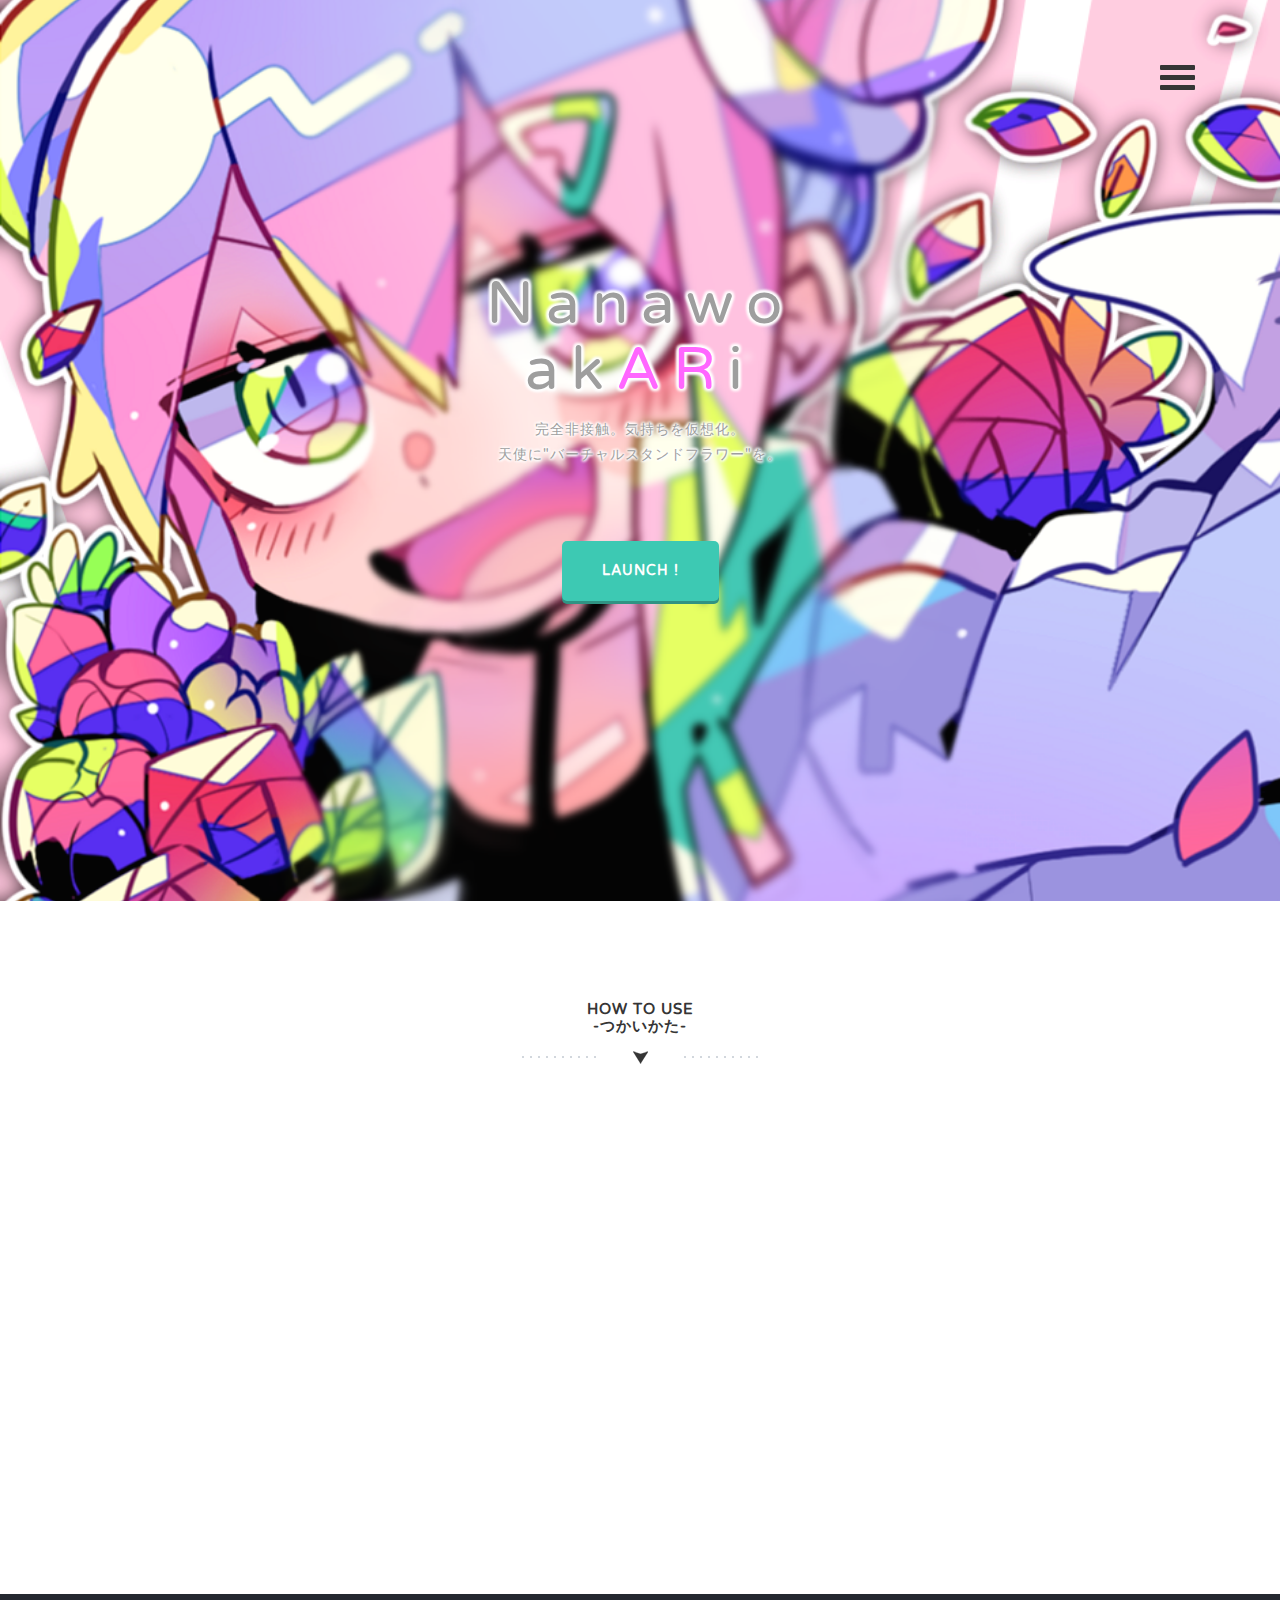
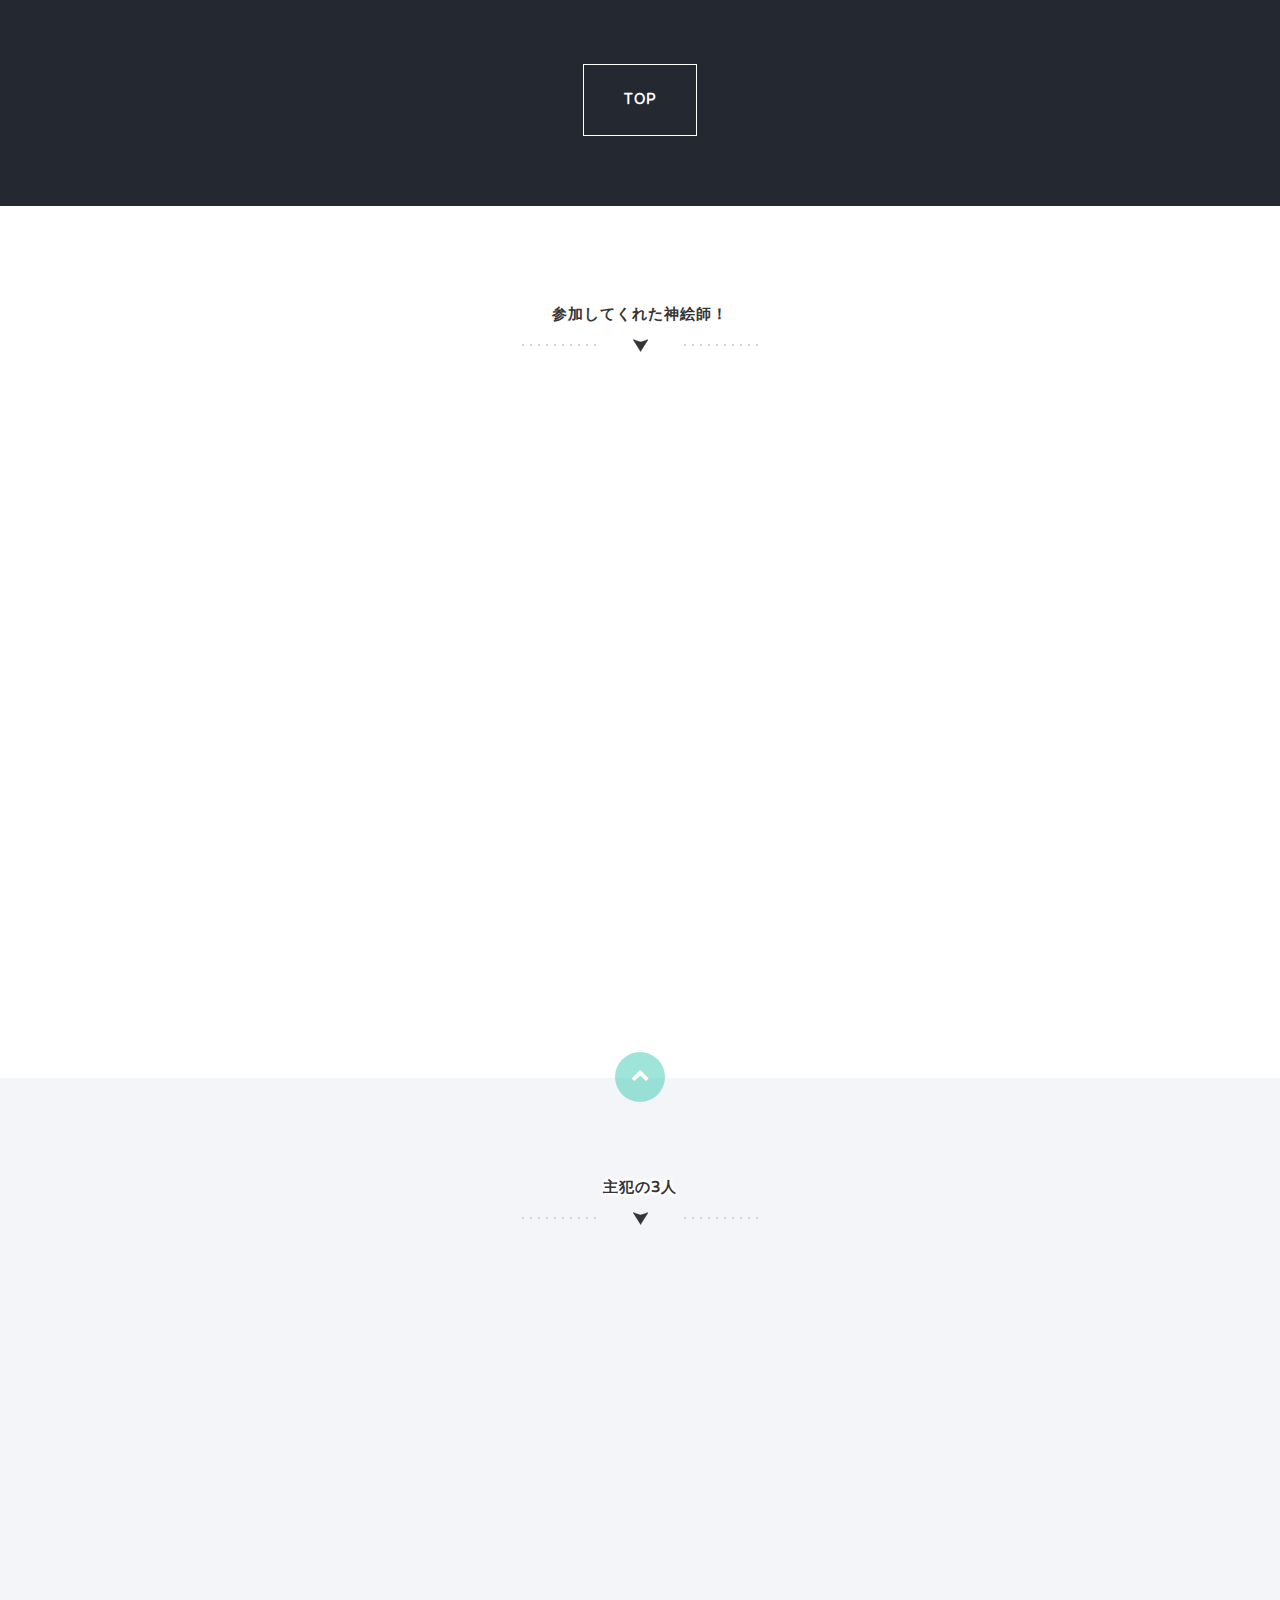
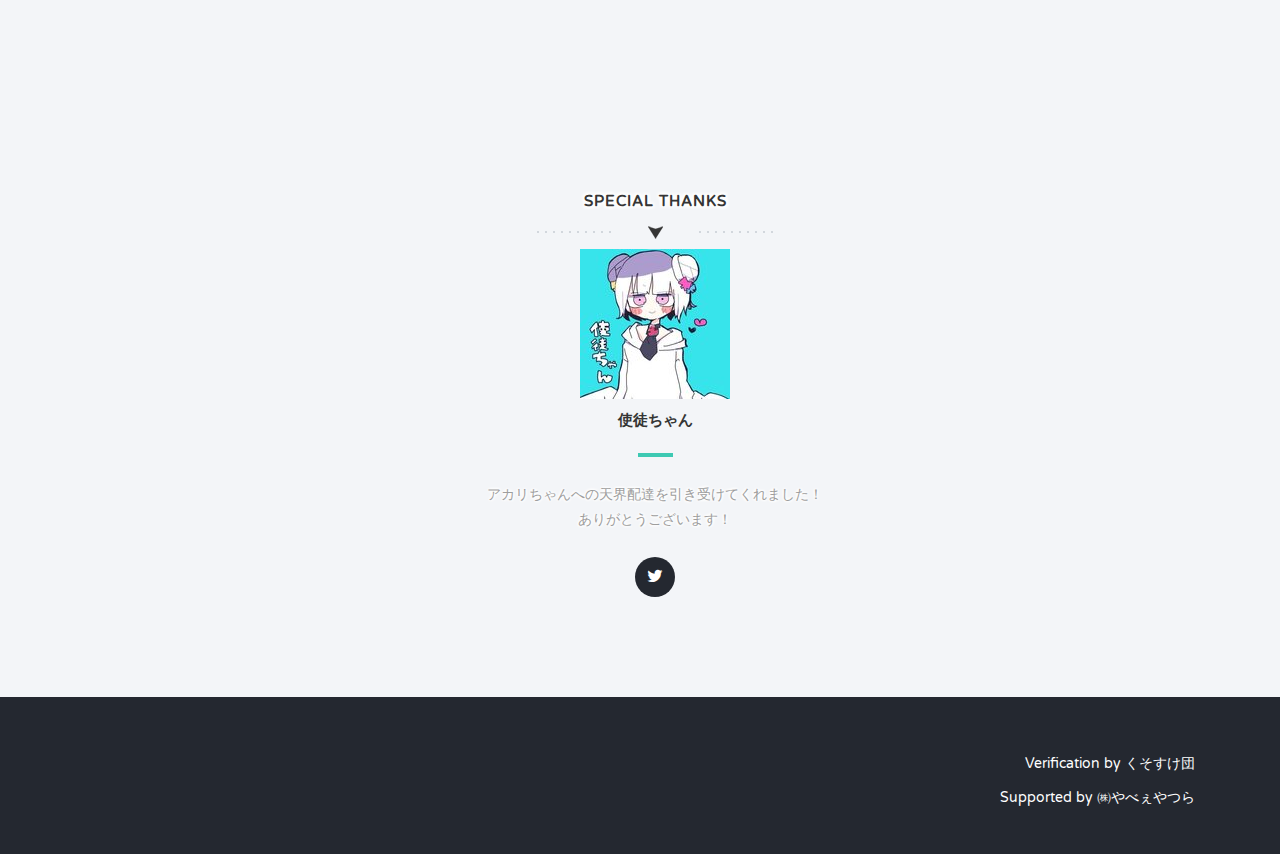
==== commit ea69fed7: "ああ…" ====
--- a/index.html
+++ b/index.html
@@ -55,7 +55,7 @@
               </div>
               <div class="row">
                 <div class="col-md-6 col-md-offset-3 text-center">
-                  <a href="https://k4zet0.github.io/long_time_no_see.usdz" class="learn-more-btn">Launch !</a>
+                  <a href="https://k4zet0.github.io/ZenjinruiDoukangaetemoCuTe.usdz" class="learn-more-btn">Launch !</a>
                 </div>
               </div>
             </div>
@@ -124,7 +124,7 @@
                       <div class="col-md-4 wp5">
                         <img src="img/icon/katosaru.jpg" alt="Team Member">
                         <h2>カトリ</h2>
-                        <p>ライブ開催本当にありがとうございます！！<br><br></p>
+                        
                         <div class="social">
                           <ul class="social-buttons">
                             <li><a href="https://twitter.com/katosaru" target="_blank" class="social-btn"><i class="fa fa-twitter"></i></a></li>
@@ -132,38 +132,10 @@
                         </div>
                       </div>
 
-                      <div class="col-md-4 wp5 delay-05s">
-                        <img src="img/icon/meu_5.jpg" alt="Team Member">
-                        <h2>める</h2>
-                        <p>ろんぐたいむのーしー開催おめでとうございます！<br>
-                          かわいいあかりちゃんが大好きです！<br>
-                          応援しています！</p>
-                        <div class="social">
-                          <ul class="social-buttons">
-                           <li><a href="https://twitter.com/_meu_5" target="_blank" class="social-btn"><i class="fa fa-twitter"></i></a></li>
-                          </ul>
-                        </div>
-                      </div>
-                      <div class="col-md-4 wp5 delay-1s">
-                        <img src="img/icon/minor_p1anet.jpg" alt="Team Member">
-                        <h2>momo</h2>
-                        <p>ライブ開催おめでとうございます！<br>
-                          久しぶりのアカリちゃんとえんじぇるズに<br>
-                          会えて嬉しいです！！！！！わああああい！</p>
-                        <div class="social">
-                          <ul class="social-buttons">
-                           <li><a href="https://twitter.com/minor_p1anet" target="_blank" class="social-btn"><i class="fa fa-twitter"></i></a></li>
-                          </ul>
-                        </div>
-                      </div>
-                    </li>
-                    <li>
+                   
                       <div class="col-md-4 wp5">
                         <img src="img/icon/sirura2525.jpg" alt="Team Member">
                         <h2>しるら</h2>
-                        <p>ライブ開催おめでとうございます！！！！<br>
-                          ステージ上で輝くアカリちゃんを応援できるなんて<br>
-                          幸せです！！！あいしてゆ、！！！</p>
                         <div class="social">
                           <ul class="social-buttons">
                            <li><a href="https://twitter.com/sirura2525" target="_blank" class="social-btn"><i class="fa fa-twitter"></i></a></li>
@@ -172,29 +144,16 @@
                       </div>
 
                       <div class="col-md-4 wp5 delay-05s">
-                        <img src="img/icon/suzushiro_0415.jpg" alt="Team Member">
-                        <h2>鈴白</h2>
-                        <p>ろんぐたいむのーしー開催おめでとうございます！<br>
-                          残念ながら参戦は出来ませんが、<br>
-                          遠方より応援しております！！大好きです！！</p>
-                        <div class="social">
-                          <ul class="social-buttons">
-                           <li><a href="https://twitter.com/suzushiro_0415" target="_blank" class="social-btn"><i class="fa fa-twitter"></i></a></li>
-                          </ul>
-                        </div>
-                      </div>
-                      <div class="col-md-4 wp5 delay-1s">
                         <img src="img/icon/YUIGA_144.jpg" alt="Team Member">
                         <h2>幽助君</h2>
-                        <p>ライブ開催おめでとうございます！<br>
-                          参戦できなくてめちゃ悔しいけど<br>
-                          北海道の田舎から応援してます！大好きです！</p>
+               
                         <div class="social">
                           <ul class="social-buttons">
                            <li><a href="https://twitter.com/YUIGA_144" target="_blank" class="social-btn"><i class="fa fa-twitter"></i></a></li>
                           </ul>
                         </div>
                       </div>
+                     
                     </li>
                     </ul>
                 </div>
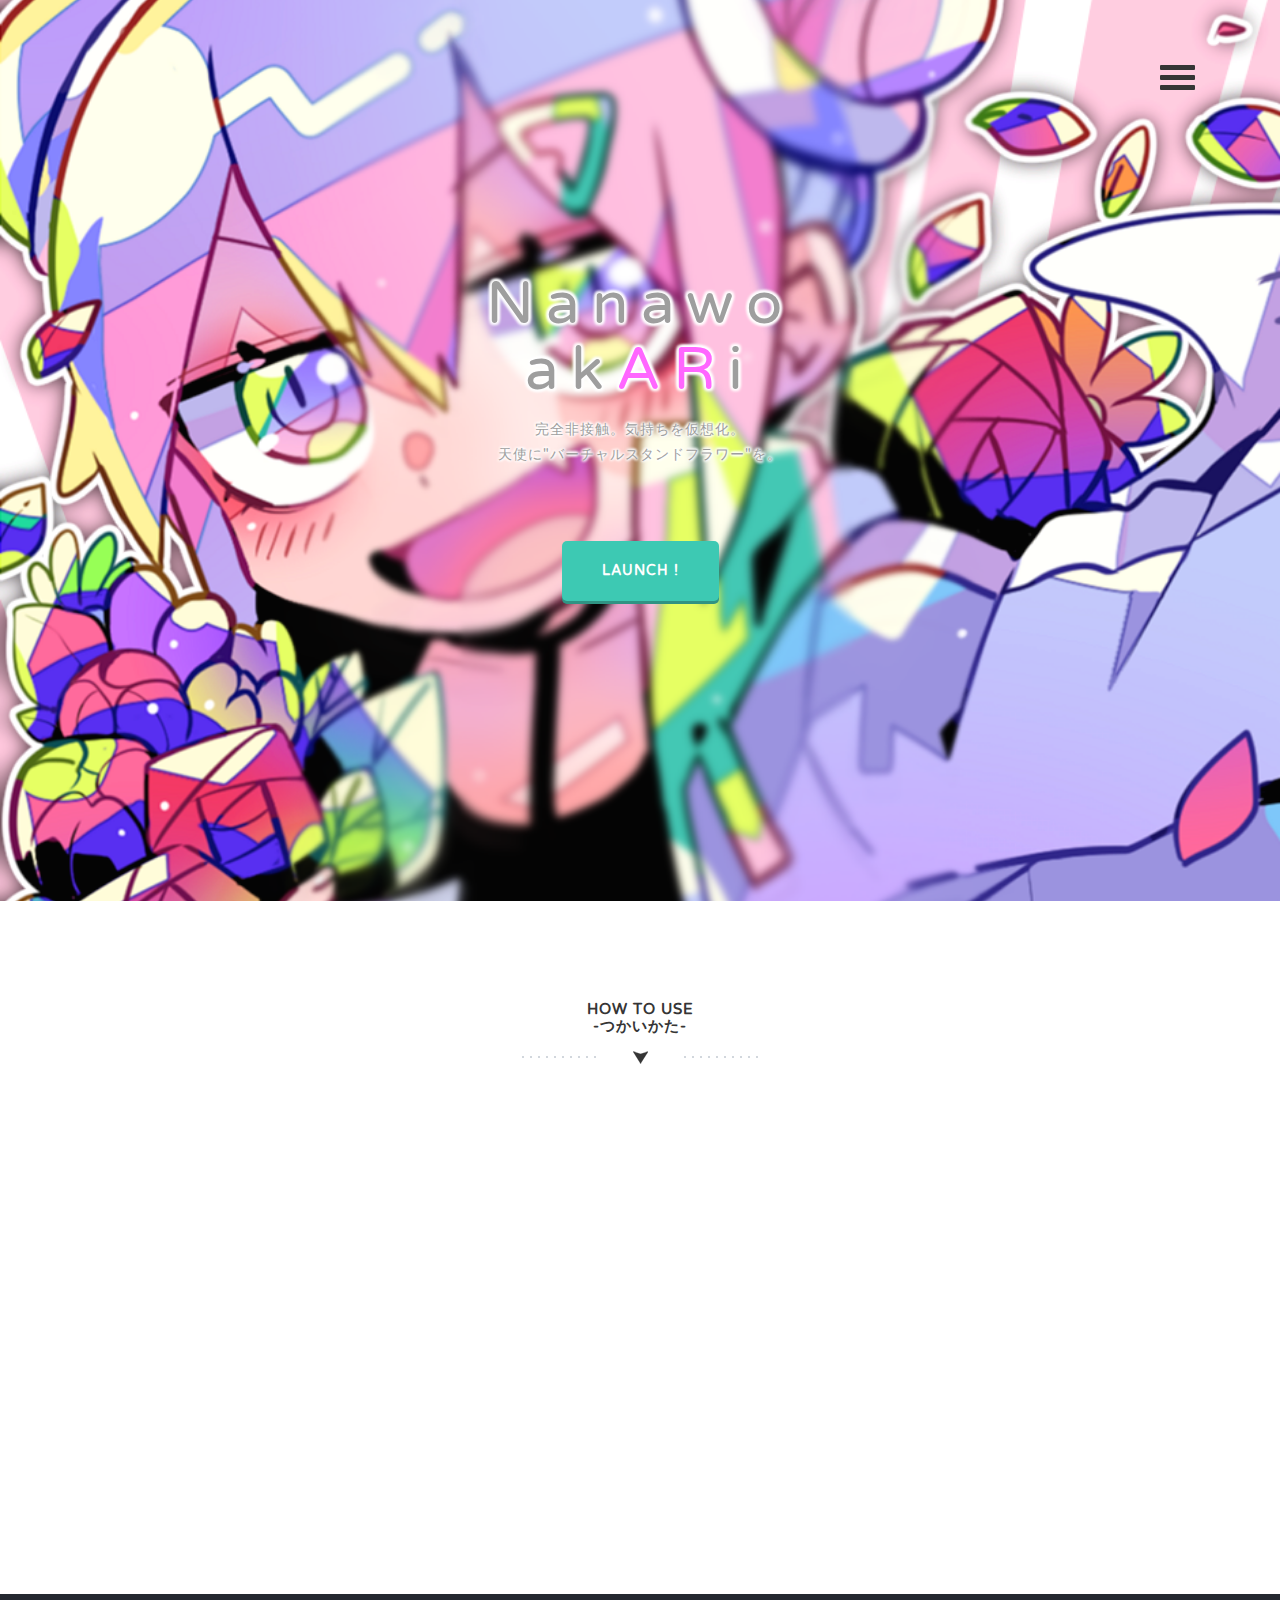
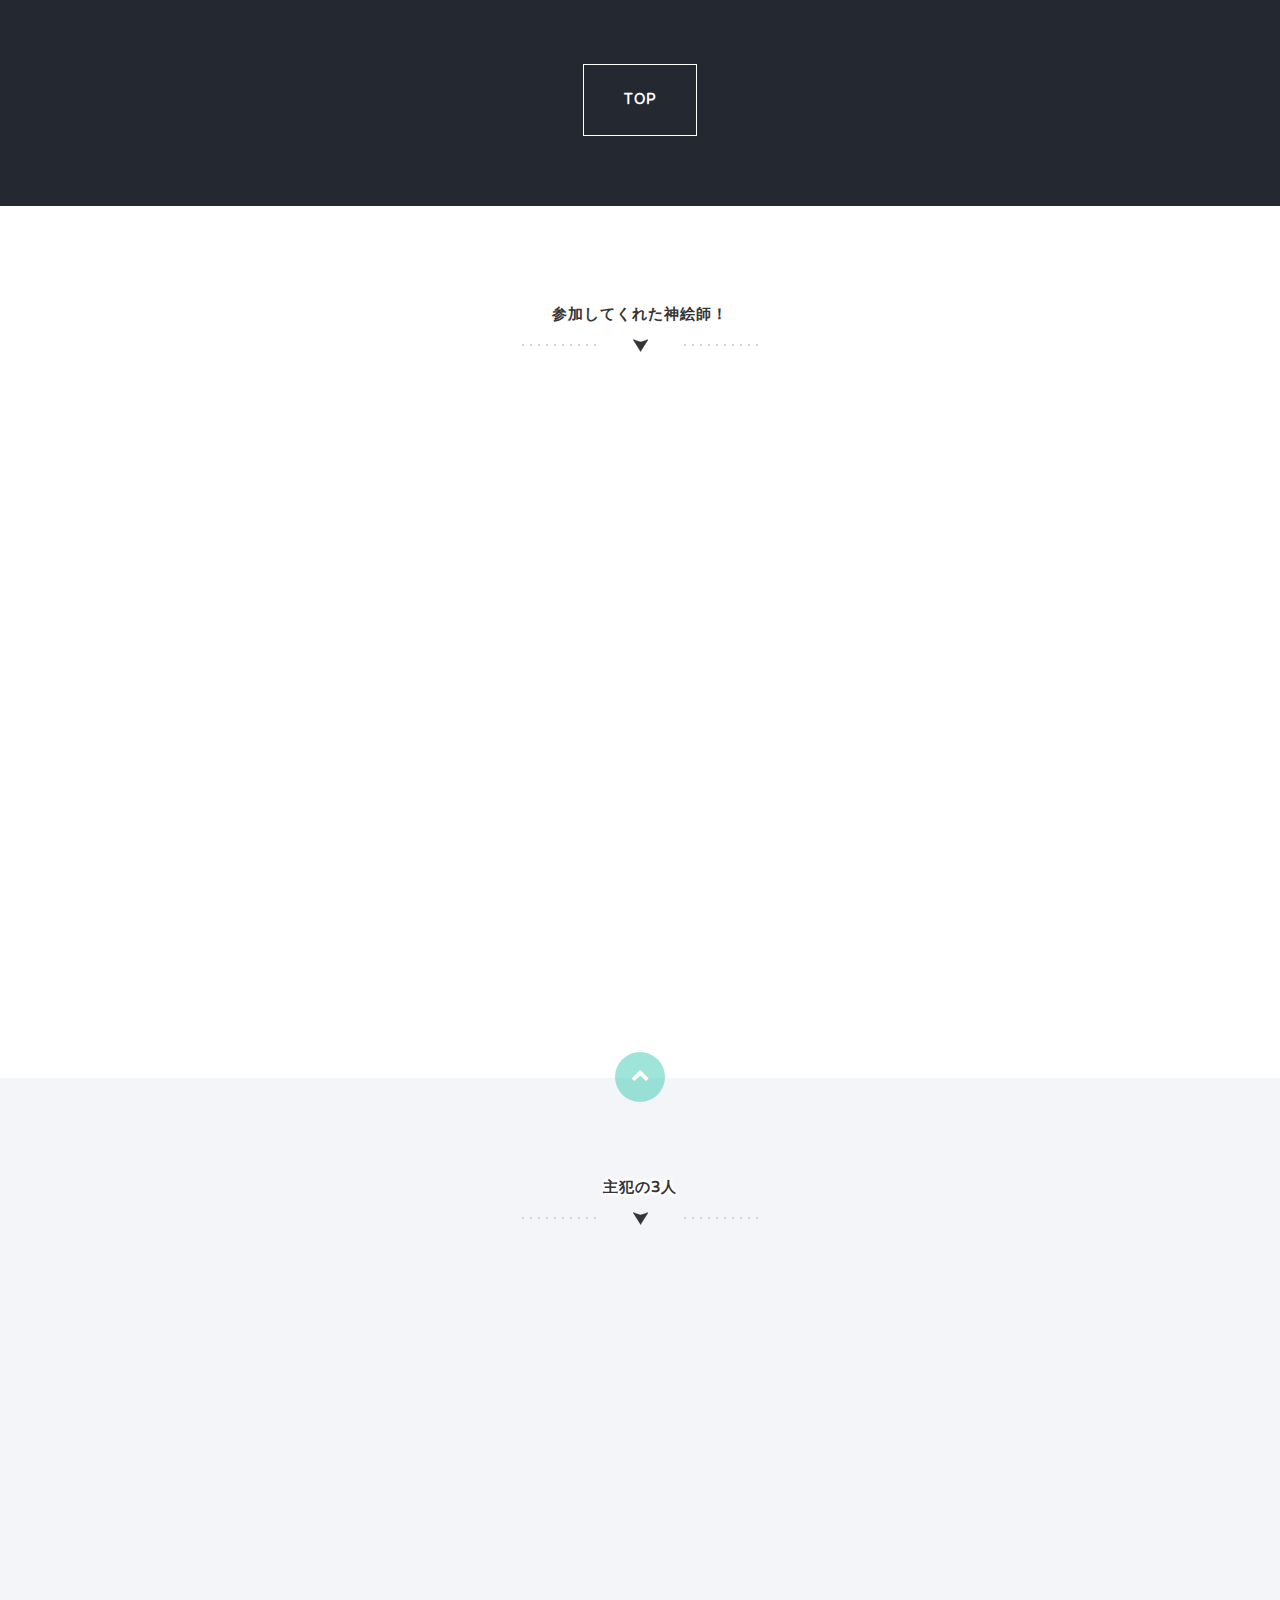
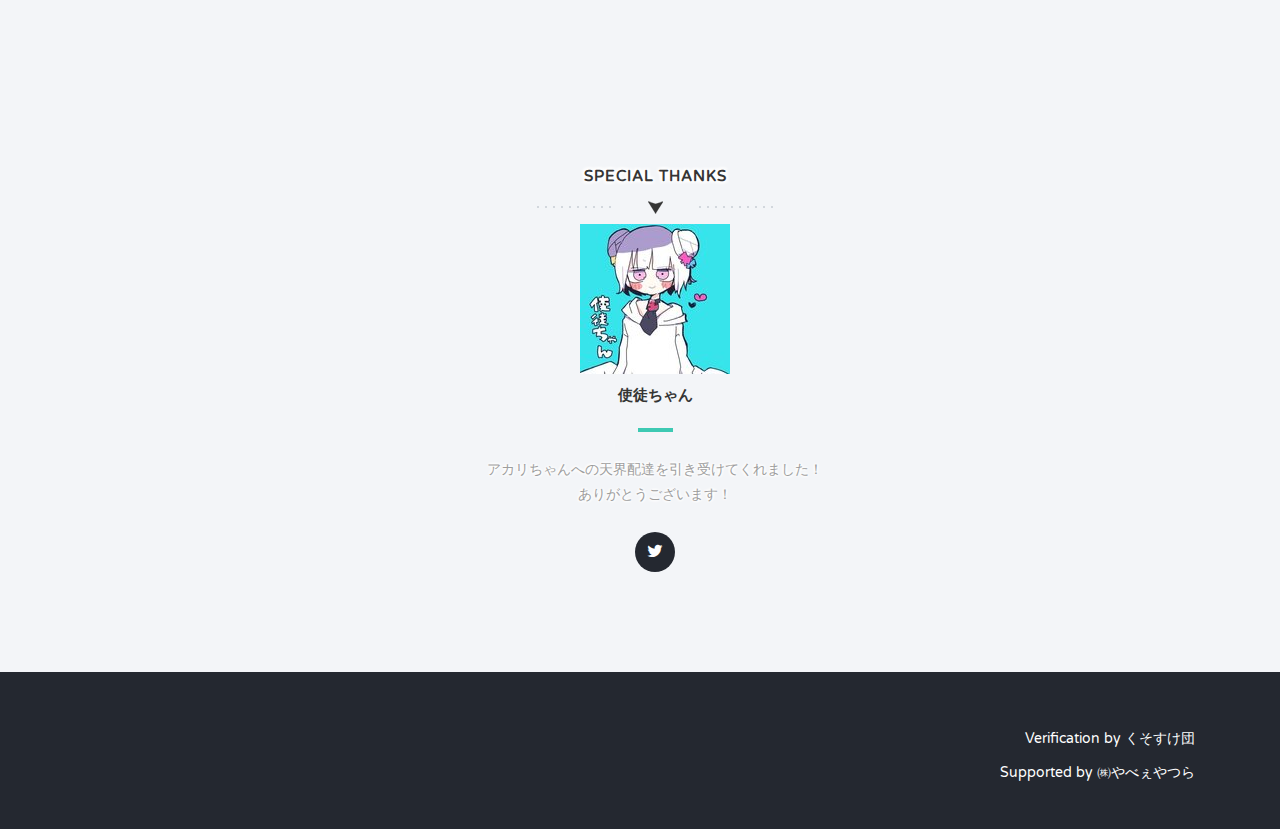
==== commit 92ee8af5: "ナポですよろしくお願いします" ====
--- a/index.html
+++ b/index.html
@@ -178,9 +178,10 @@
                 <div class="col-md-4 wp5">
                   <img src="img/icon/taihi/Au46_kaji.jpg" alt="Team Member">
                   <h2>Au46</h2>
-                  <p>ライブ開催おめでとうございます。<br>
-                    ホントずっとこのときを待っていた。待ってたぞ！！<br>
-                    コロナ対策万全にして臨みたいと思います！！<br><br></p>
+                  <p> リクエストライブ開催おめでとうございます！！<br>
+あんな曲やこんな曲が聴けるのたのしみです！！！！！
+                   
+                   <br><br></p>
                   <div class="social">
                     <ul class="social-buttons">
                       <li><a href="https://twitter.com/au46_kaji" target="_blank" class="social-btn"><i class="fa fa-twitter"></i></a></li>
@@ -191,10 +192,10 @@
                 <div class="col-md-4 wp5 delay-05s">
                   <img src="img/icon/taihi/YukiMywish.jpg" alt="Team Member">
                   <h2>ナポリたん</h2>
-                  <p>久しぶりのライブ大変嬉しいです！<br>
-                    このご時世でプレゼントも難しいとのことで、<br>
-                    バーチャルフラワーの企画をさせていただきました！<br>
-                    喜んでいただけたら幸せです！</p>
+                  <p>企画第二弾！<br>
+                    ナポです、よろしくお願いします！<br>
+                    <br>
+                    </p>
                   <div class="social">
                     <ul class="social-buttons">
                       <li><a href="https://twitter.com/YukiMywish" target="_blank" class="social-btn"><i class="fa fa-twitter"></i></a></li>
@@ -204,9 +205,9 @@
                 <div class="col-md-4 wp5 delay-1s">
                   <img src="img/icon/taihi/k4zet0.jpg" alt="Team Member">
                   <h2>k4zet0</h2>
-                  <p>夢の「EX THEATER ROPPONGI」！<br>
-                  去年行けなかった分も楽しみます！<br>
-                アカリちゃんも謎の技術をご堪能ください！！<br><br></p>
+                  <p>おDiver！<br>
+                  今回も楽しむぞ！！！！！！！！！！
+                <br><br></p>
                   <div class="social">
                     <ul class="social-buttons">
                       <li><a href="https://twitter.com/k4zet0" target="_blank" class="social-btn"><i class="fa fa-twitter"></i></a></li>
